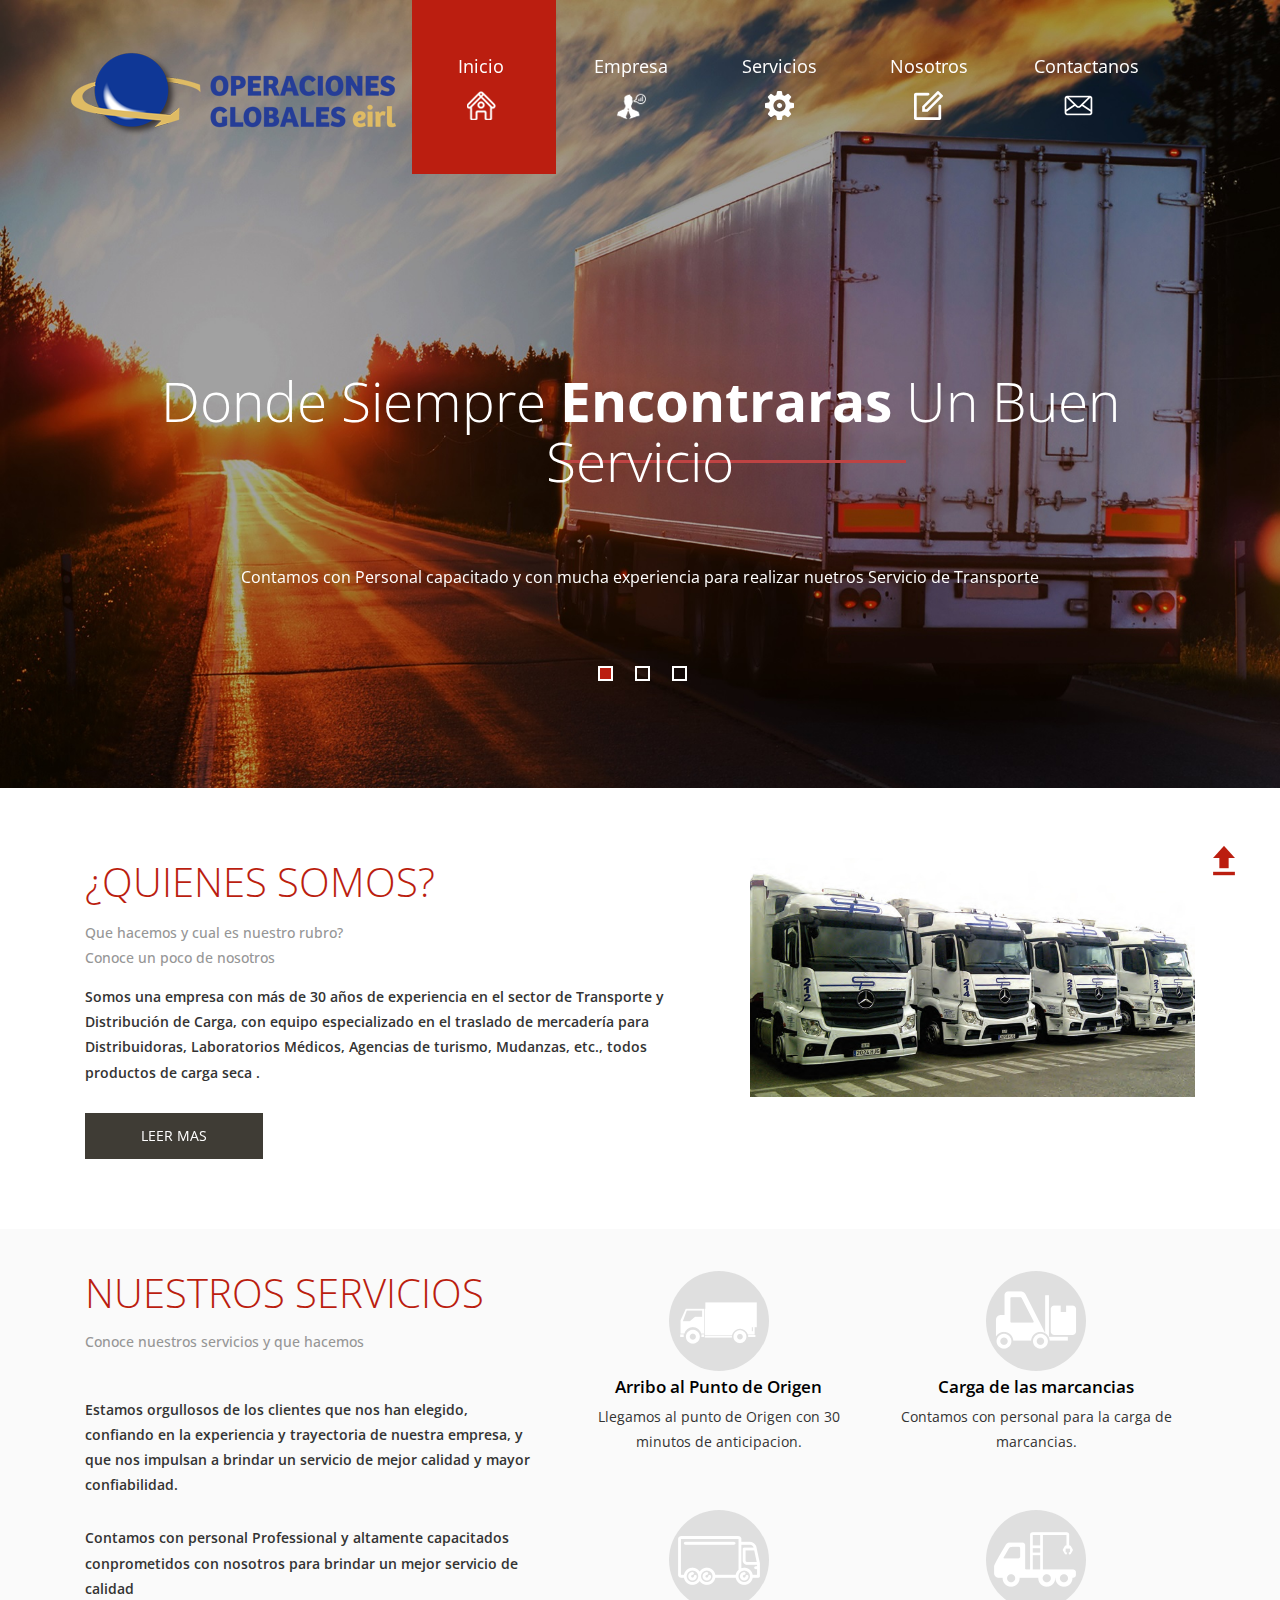
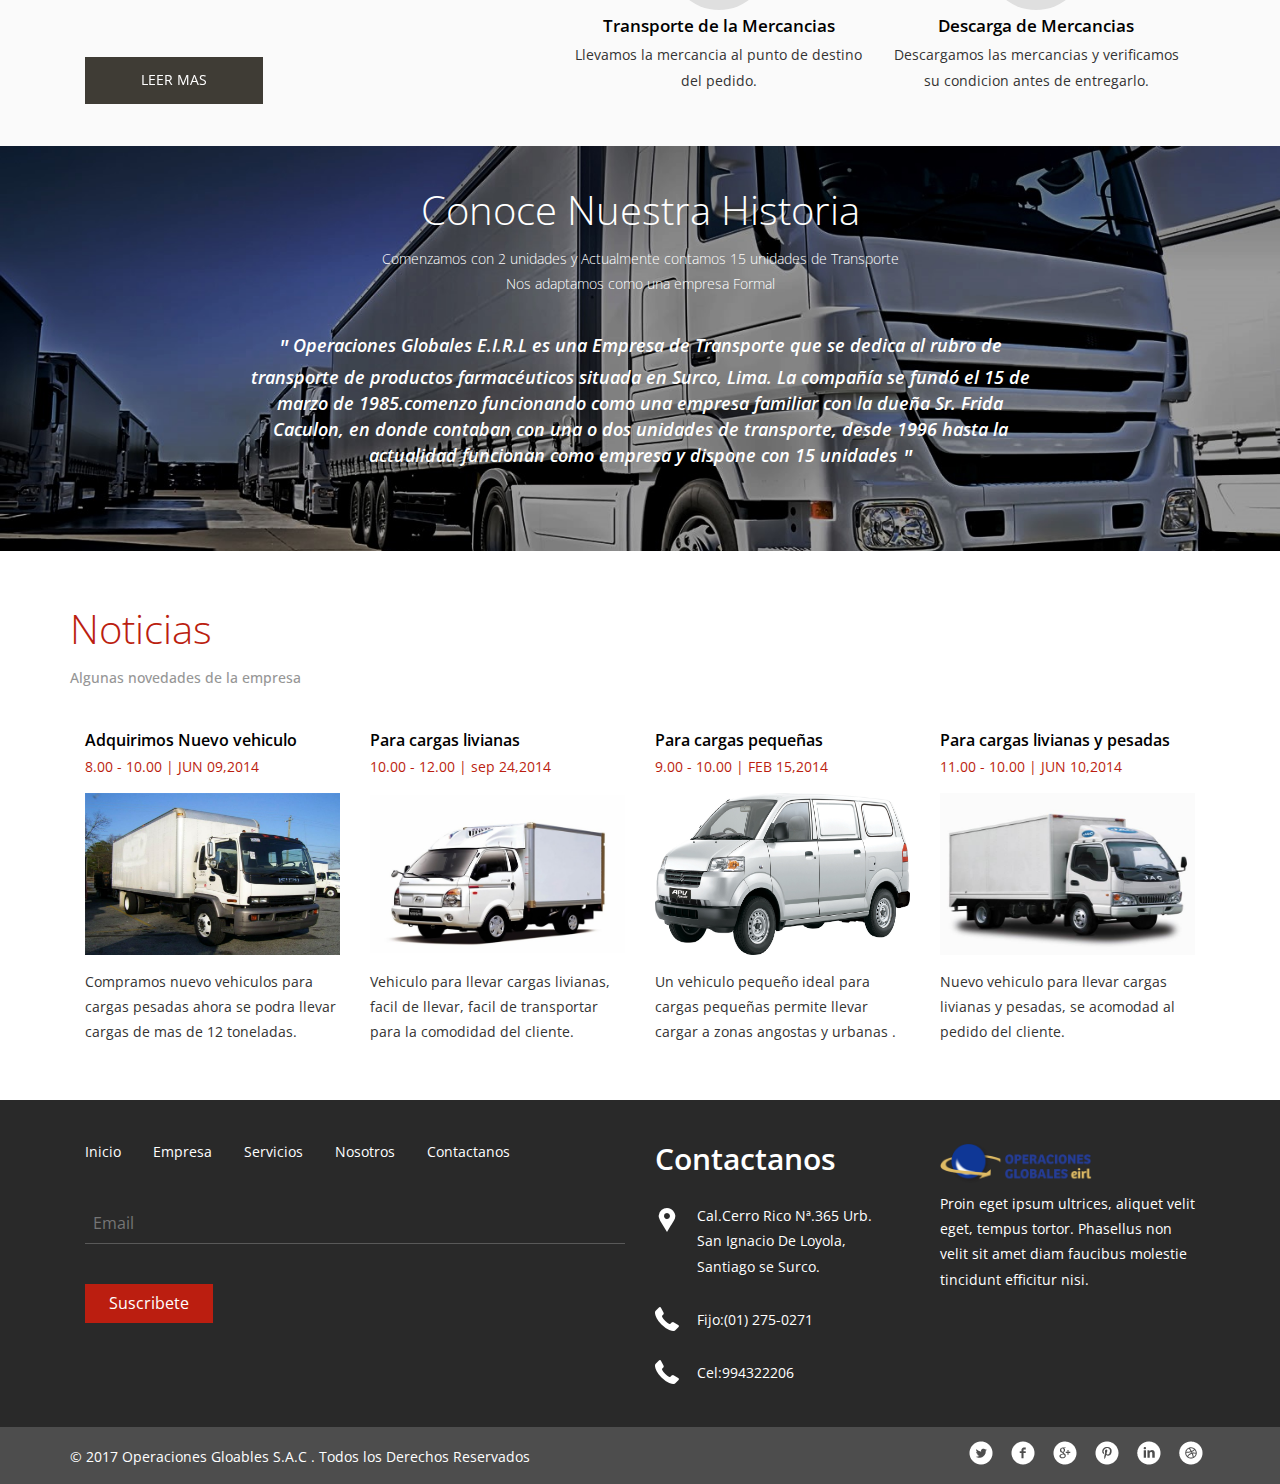
==== index.html @ ed31f541 "avance sistema" ====
<!DOCTYPE html>
<html>
<head>
<title>Truck a Transport Category Flat Bootstrap Responsive Website Template| Home :: w3layouts</title>
<meta name="viewport" content="width=device-width, initial-scale=1">
<meta http-equiv="Content-Type" content="text/html; charset=utf-8" />
<script type="application/x-javascript"> addEventListener("load", function() { setTimeout(hideURLbar, 0); }, false); function hideURLbar(){ window.scrollTo(0,1); } </script>
<link href="css/bootstrap.css" rel="stylesheet" type="text/css" media="all" />
<link rel="stylesheet" href="css/style.css" type="text/css" media="all" />
<script src="js/jquery-1.11.1.min.js"></script>
<link href='//fonts.googleapis.com/css?family=Open+Sans:300italic,400italic,600italic,700italic,800italic,400,300,800,700,600' rel='stylesheet' type='text/css'>
<link href="css/animate.css" rel="stylesheet" type="text/css" media="all">
<script src="js/wow.min.js"></script>
<script>
	 new WOW().init();
</script>
<!--start-smoth-scrolling-->
		<script type="text/javascript" src="js/move-top.js"></script>
		<script type="text/javascript" src="js/easing.js"></script>
		<script type="text/javascript">
			jQuery(document).ready(function($) {
				$(".scroll").click(function(event){		
					event.preventDefault();
					$('html,body').animate({scrollTop:$(this.hash).offset().top},900);
				});
			});
		</script>
<!--start-smoth-scrolling-->

</head>
<body>
<script src='//ajax.googleapis.com/ajax/libs/jquery/1.10.2/jquery.min.js'></script><script>
  (function(i,s,o,g,r,a,m){i['GoogleAnalyticsObject']=r;i[r]=i[r]||function(){
  (i[r].q=i[r].q||[]).push(arguments)},i[r].l=1*new Date();a=s.createElement(o),
  m=s.getElementsByTagName(o)[0];a.async=1;a.src=g;m.parentNode.insertBefore(a,m)
  })(window,document,'script','//www.google-analytics.com/analytics.js','ga');
ga('create', 'UA-30027142-1', 'w3layouts.com');
  ga('send', 'pageview');
</script>
<script async type='text/javascript' src='//cdn.fancybar.net/ac/fancybar.js?zoneid=1502&serve=C6ADVKE&placement=w3layouts' id='_fancybar_js'></script>
<style type='text/css'>  .adsense_fixed{position:fixed;bottom:-8px;width:100%;z-index:999999999999;}.adsense_content{width:720px;margin:0 auto;position:relative;background:#fff;}.adsense_btn_close,.adsense_btn_info{font-size:12px;color:#fff;height:20px;width:20px;vertical-align:middle;text-align:center;background:#000;top:4px;left:4px;position:absolute;z-index:99999999;font-family:Georgia;cursor:pointer;line-height:18px}.adsense_btn_info{left:26px;font-family:Georgia;font-style:italic}.adsense_info_content{display:none;width:260px;height:340px;position:absolute;top:-360px;background:rgba(255,255,255,.9);font-size:14px;padding:20px;font-family:Arial;border-radius:4px;-webkit-box-shadow:0 1px 26px -2px rgba(0,0,0,.3);-moz-box-shadow:0 1px 26px -2px rgba(0,0,0,.3);box-shadow:0 1px 26px -2px rgba(0,0,0,.3)}.adsense_info_content:after{content:'';position:absolute;left:25px;top:100%;width:0;height:0;border-left:10px solid transparent;border-right:10px solid transparent;border-top:10px solid #fff;clear:both}.adsense_info_content #adsense_h3{color:#000;margin:0;font-size:18px!important;font-family:'Arial'!important;margin-bottom:20px!important;}.adsense_info_content .adsense_p{color:#888;font-size:13px!important;line-height:20px;font-family:'Arial'!important;margin-bottom:20px!important;}.adsense_fh5co-team{color:#000;font-style:italic;}</style>
<script>

    $(function() {
      $('.adsense_btn_close').click(function() {
        $(this).closest('.adsense_fixed').css('display', 'none');
      });

      $('.adsense_btn_info').click(function() {
        if ($('.adsense_info_content').is(':visible')) {
          $('.adsense_info_content').css('display', 'none');
        } else {
          $('.adsense_info_content').css('display', 'block');
        }
      });

    });

  </script>
<body>



	<!-- banner -->
	<div id="home" class="banner a-banner">
		<!-- container -->
		<div class="container">
			<div class="header">
				<div class="head-logo">
					<a href="index.html"><img src="images/logo.png" alt="" /></a>
				</div>
				<div class="top-nav">
					<span class="menu"><img src="images/menu.png" alt=""></span>
					<ul class="nav1">
						<li class="hvr-sweep-to-bottom active"><a href="index.html">Inicio<i><img src="images/nav-but1.png" alt=""/></i></a></li>
						<li class="hvr-sweep-to-bottom"><a href="about.html">Empresa<i><img src="images/nav-but2.png" alt=""/></i></a></li>
						<li class="hvr-sweep-to-bottom"><a href="services.html">Servicios<i><img src="images/nav-but3.png" alt=""/></i></a></li>
						<li class="hvr-sweep-to-bottom"><a href="blog.html">Nosotros<i><img src="images/nav-but4.png" alt=""/></i></a></li>
						<li class="hvr-sweep-to-bottom"><a href="mail.html">Contactanos<i><img src="images/nav-but5.png" alt=""/></i></a></li>
						<div class="clearfix"> </div>
					</ul>
					<!-- script-for-menu -->
							 <script>
							   $( "span.menu" ).click(function() {
								 $( "ul.nav1" ).slideToggle( 300, function() {
								 // Animation complete.
								  });
								 });
							</script>
						<!-- /script-for-menu -->
				</div>
				<div class="clearfix"> </div>
			</div>
		</div>
		<!-- //container -->
		<div class="container">
				<script src="js/responsiveslides.js"></script>
					 <script>
						// You can also use "$(window).load(function() {"
						$(function () {
						  // Slideshow 4
						  $("#slider3").responsiveSlides({
							auto: true,
							pager: true,
							nav: false,
							speed: 500,
							namespace: "callbacks",
							before: function () {
							  $('.events').append("<li>before event fired.</li>");
							},
							after: function () {
							  $('.events').append("<li>after event fired.</li>");
							}
						  });
					
						});
					  </script>
			<div  id="top" class="callbacks_container">
				<ul class="rslides" id="slider3">
					<li>
						<div class="banner-info">
								<h2>Donde Siempre <span> Encontraras </span> Un Buen Servicio</h2>  
								<div class="line"> </div>
								<p>Contamos con Personal capacitado y con mucha experiencia para realizar nuetros Servicio de Transporte</p>
						</div>
					</li>
					<li>
						<div class="banner-info">
								<h2>Haremos Que Tus <span> Productos </span> Llegen a Tiempo y Seguro</h2>
								<div class="line"> </div>
								<p>Valoramos su tiempo, Todos nuestros vehiculos cuentan con seguro contra terceros</p>
						</div>
					</li>
					<li>
						<div class="banner-info">
								<h2>Contamos con un Gran <span> Flota De Vehiculos </span> A su Disposicion</h2>
								<div class="line"> </div>
								<p>Tenemos una Flota de vehiculos con Diferentes Tonelajes para llevar sus diferentes pedidos</p>
						</div>
					</li>
				</ul>
			</div>
		</div>
	</div>
	<!-- //banner -->
	<!---728x90--->
	<!-- banner-bottom -->
	<div class="banner-bottom">
		<!-- container -->
		<div class="container">
			<div class="banner-bottom-grids">
				<div class="col-md-7 banner-bottom-grid-text">
					<div class="jumbotron banner-bottom-left wow fadeInLeft animated" data-wow-delay="0.5s" style="visibility: visible; -webkit-animation-delay: 0.5s;	">
					  <h3>¿QUIENES SOMOS?</h3>
						<h5>Que hacemos y cual es nuestro rubro? <span>Conoce un poco de nosotros</span></h5>
						<p>Somos una empresa con más de 30 años de experiencia en el sector de Transporte y Distribución de Carga, con equipo especializado en el traslado de mercadería para Distribuidoras, Laboratorios Médicos, Agencias de turismo, Mudanzas, etc., todos productos de carga seca .</p>
						<div class="see-button">
							<a class="btn btn-primary btn-lg see-button hvr-shutter-out-horizontal" href="about.html" role="button">leer mas</a>
						</div>
					</div>
				</div>
				<div class="col-md-5 banner-bottom-right wow fadeInRight animated" data-wow-delay="0.5s" style="visibility: visible; -webkit-animation-delay: 0.5s;">
					<img src="images/2.jpg" alt=""/>
				</div>
				<div class="clearfix"> </div>
			</div>
		</div>
		<!-- //container -->
	</div>
	<!-- //banner-bottom -->
	<!-- specialty -->
	<div class="specialty">
		<!-- container -->
		<div class="container">
			<div class="col-md-5 specialty-info wow fadeInLeft animated" data-wow-delay="0.5s" style="visibility: visible; -webkit-animation-delay: 0.5s;">
				<h3>NUESTROS SERVICIOS</h3>
				<h5>Conoce nuestros servicios y que hacemos</h5>
				<p>Estamos orgullosos de los clientes que nos han elegido, confiando en la experiencia y trayectoria de nuestra empresa, y que nos impulsan a brindar un servicio de mejor calidad y mayor confiabilidad.
					<span>Contamos con personal Professional y altamente capacitados conprometidos con nosotros para brindar un mejor servicio de calidad</span>
				</p>
				<div class="see-button">
					<a class="btn btn-primary btn-lg see-button hvr-shutter-out-horizontal specialty-button" href="services.html" role="button">leer mas</a>
				</div>
			</div>
			<div class="col-md-7 specialty-grids">
				<div class="specialty-grids-top">
					<div class="col-md-6 service-box wow fadeInLeft animated" data-wow-delay="0.4s" style="visibility: visible; -webkit-animation-delay: 0.4s;">
						<figure class="icon">
							<img src="images/2.png" alt="" />
						</figure>
						<h5>Arribo al Punto de Origen</h5>
						<p>Llegamos al punto de Origen con 30 minutos de anticipacion.</p>
					</div>
					<div class="col-md-6 service-box wow fadeInRight animated" data-wow-delay="0.4s" style="visibility: visible; -webkit-animation-delay: 0.4s;">
						<figure class="icon">
							<img src="images/1.png" alt="" />
						</figure>
						<h5>Carga de las marcancias</h5>
						<p>Contamos con personal para la carga de marcancias.</p>
					</div>	
					<div class="clearfix"> </div>
				</div>
				<div class="specialty-grids-top">
					<div class="col-md-6 service-box wow fadeInRight animated" data-wow-delay="0.4s" style="visibility: visible; -webkit-animation-delay: 0.4s;">
						<figure class="icon">
							<img src="images/3.png" alt="" />
						</figure>
						<h5>Transporte de la Mercancias</h5>
						<p>Llevamos la mercancia al punto de destino del pedido.</p>
					</div>
					<div class="col-md-6 service-box wow fadeInLeft animated" data-wow-delay="0.4s" style="visibility: visible; -webkit-animation-delay: 0.4s;">
						<figure class="icon">
							<img src="images/4.png" alt="" />
						</figure>
						<h5>Descarga de Mercancias</h5>
						<p>Descargamos las mercancias y verificamos su condicion antes de entregarlo.</p>
					</div>
					<div class="clearfix"> </div>
				</div>
			</div>
			<div class="clearfix"> </div>
		</div>
		<!-- //container -->
	</div>
	<!-- //specialty -->
	<!---728x90--->
	<!-- testimonials -->
	<div class="testimonials">
		<div class="container">
			<div class="testimonial-nfo wow fadeInLeft animated" data-wow-delay="0.4s" style="visibility: visible; -webkit-animation-delay: 0.4s;">
				<h3>Conoce Nuestra Historia</h3>
				<h5>Comenzamos con 2 unidades y Actualmente contamos 15 unidades de Transporte <span>Nos adaptamos como una empresa Formal </span></h5>
			</div>
			<div class="testimonial-grids wow fadeInRight animated" data-wow-delay="0.4s" style="visibility: visible; -webkit-animation-delay: 0.4s;">
				<div class="testimonial-grid">
					<p><span>"</span> Operaciones Globales E.I.R.L es una Empresa de Transporte que se dedica al rubro de transporte de productos farmacéuticos situada en Surco, Lima. La compañía se fundó el 15 de marzo de 1985.comenzo funcionando como una empresa familiar con la dueña Sr. Frida Caculon, en donde contaban con una o dos unidades de transporte, desde 1996 hasta la actualidad funcionan como empresa y dispone con 15 unidades<span> "</span></p>
				</div>
			</div>
		</div>
	</div>
	<!-- //testimonials -->
	<!---728x90--->
	<!-- news -->
	<div class="news">
		<div class="container">
			<div class="news-text">
				<h3>Noticias</h3>
				<h5>Algunas novedades de la empresa </h5>
			</div>
			<div class="news-grids">
				<div class="col-md-3 news-grid wow fadeInLeft animated" data-wow-delay="0.4s" style="visibility: visible; -webkit-animation-delay: 0.4s;">
					<a><h4>Adquirimos Nuevo vehiculo</h4></a>
					<span>8.00 - 10.00 | JUN 09,2014</span>
					<img src="images/img1.jpg" alt="" width="400" height="162" />
					<div class="news-info">
						<p>Compramos nuevo vehiculos para cargas pesadas ahora se podra llevar cargas de mas de 12 toneladas.</p>
					</div>
				</div>
				<div class="col-md-3 news-grid wow fadeInLeft animated" data-wow-delay="0.4s" style="visibility: visible; -webkit-animation-delay: 0.4s;">
					<a><h4>Para cargas livianas </h4></a>
					<span>10.00 - 12.00 | sep 24,2014</span>
					<img src="images/img2.jpg" alt="" width="400px" height="162" />
					<div class="news-info">
						<p>Vehiculo para llevar cargas livianas, facil de llevar, facil de transportar para la comodidad del cliente.</p>
					</div>
				</div>
				<div class="col-md-3 news-grid wow fadeInRight animated" data-wow-delay="0.4s" style="visibility: visible; -webkit-animation-delay: 0.4s;">
					<a><h4>Para cargas pequeñas</h4></a>
					<span>9.00 - 10.00 | FEB 15,2014</span>
					<img src="images/img3.jpg" alt="" width="400" height="162" />
					<div class="news-info">
						<p>Un vehiculo pequeño ideal para cargas pequeñas permite llevar cargar a zonas angostas y urbanas .</p>
					</div>
				</div>
				<div class="col-md-3 news-grid wow fadeInRight animated" data-wow-delay="0.4s" style="visibility: visible; -webkit-animation-delay: 0.4s;">
					<a><h4>Para cargas livianas y pesadas</h4></a>
					<span>11.00 - 10.00 | JUN 10,2014</span>
					<img src="images/img4.jpg" alt="" width="400" height="162" />
					<div class="news-info">
						<p>Nuevo vehiculo para llevar cargas livianas y pesadas, se acomodad al pedido del cliente.</p>
					</div>
				</div>
				<div class="clearfix"> </div>
			</div>
		</div>
	</div>
	<!-- //news -->
	<!-- footer -->
	<div class="footer">
		<!-- container -->
		<div class="container">
			<div class="col-md-6 footer-left  wow fadeInLeft animated" data-wow-delay="0.4s" style="visibility: visible; -webkit-animation-delay: 0.4s;">
				<ul>
					<li><a href="index.html">Inicio</a></li>
					<li><a href="about.html">Empresa</a></li>
					<li><a href="services.html">Servicios</a></li>
					<li><a href="blog.html">Nosotros</a></li>
					<li><a href="mail.html">Contactanos</a></li>
				</ul>
				<form>
					<input type="text" placeholder="Email" required="">
					<input type="submit" value="Suscribete">
				</form>
			</div>
			<div class="col-md-3 footer-middle wow bounceIn animated" data-wow-delay="0.4s" style="visibility: visible; -webkit-animation-delay: 0.4s;">
				<h3>Contactanos</h3>
				<div class="address">
					<p>Cal.Cerro Rico Nª.365 Urb. 
					<span>San Ignacio De Loyola,</span>
						<span>Santiago se Surco.</span>
					</p>
				</div>
				<div class="phone">
					<p>Fijo:(01) 275-0271</p>
					<p>Cel:994322206</p>
				</div>
			</div>
			<div class="col-md-3 footer-right  wow fadeInRight animated" data-wow-delay="0.4s" style="visibility: visible; -webkit-animation-delay: 0.4s;">
				<a href="#"><img src="images/logo.png" alt="" /></a>
				<p>Proin eget ipsum ultrices, aliquet velit eget, tempus tortor. Phasellus non velit sit amet diam faucibus molestie tincidunt efficitur nisi.</p>
			</div>
			<div class="clearfix"> </div>	
		</div>
		<!-- //container -->
	</div>
	<!-- //footer -->
	<div class="copyright">
		<!-- container -->
		<div class="container">
			<div class="copyright-left wow fadeInLeft animated" data-wow-delay="0.4s" style="visibility: visible; -webkit-animation-delay: 0.4s;">
				<p>© 2017 Operaciones Gloables S.A.C . Todos los Derechos Reservados <a href="http://w3layouts.com/"></a></p>
			</div>
			<div class="copyright-right wow fadeInRight animated" data-wow-delay="0.4s" style="visibility: visible; -webkit-animation-delay: 0.4s;">
				<ul>
					<li><a href="#" class="twitter"> </a></li>
					<li><a href="#" class="twitter facebook"> </a></li>
					<li><a href="#" class="twitter chrome"> </a></li>
					<li><a href="#" class="twitter pinterest"> </a></li>
					<li><a href="#" class="twitter linkedin"> </a></li>
					<li><a href="#" class="twitter dribbble"> </a></li>
				</ul>
			</div>
			<div class="clearfix"> </div>
			<script type="text/javascript">
									$(document).ready(function() {
										/*
										var defaults = {
								  			containerID: 'toTop', // fading element id
											containerHoverID: 'toTopHover', // fading element hover id
											scrollSpeed: 1200,
											easingType: 'linear' 
								 		};
										*/
										
										$().UItoTop({ easingType: 'easeOutQuart' });
										
									});
								</script>
		<a href="#home" id="toTop" class="scroll" style="display: block;"> <span id="toTopHover" style="opacity: 1;"> </span></a>

		</div>
		<!-- //container -->
	</div>
</body>
</html>
---- css/style.css ----
/*--A Design by W3layouts 
Author: W3layout
Author URL: http://w3layouts.com
License: Creative Commons Attribution 3.0 Unported
License URL: http://creativecommons.org/licenses/by/3.0/
--*/
body{
	background:#fff;
	font-family: 'Open Sans', sans-serif;
}
body a {
  transition: 0.5s all;
  -webkit-transition: 0.5s all;
  -o-transition: 0.5s all;
  -moz-transition: 0.5s all;
  -ms-transition: 0.5s all;
}
.banner{
  background: url(../images/banner2.jpg) no-repeat 0px 0px #eeece9 ;
  height: inherit;
  background-size: cover;
  position: relative;
  filter: brightness(100%);
}
.head-logo{
  float: left;
}
.head-logo a {
  display: block;
  margin-top: 3.5em;
}
.top-nav{
  float: right;
  width: 70%;
}
.top-nav ul{
	padding:0;
	margin:0;
}
.top-nav ul  li{
  display: inline-block;
  width: 18%;
  margin-right: .4em;
  float: left;
}
.top-nav ul  li.active{
	  background: #bb1e10;
}
.top-nav ul li a{
color: #FFF;
  font-size: 18px;
  margin-right: .4em;
  float: left;
  padding: 3em 0em 3em 1.4em;
  text-align: center;
  width: 79%;
}
.top-nav ul li a i{
  display: block;
  margin-top: 1em;
  color: #FFF;
  font-size: 11px;
  font-style: italic;
}
.top-nav ul li a:hover{
	text-decoration:none;
}
/* Sweep To Bottom */
.hvr-sweep-to-bottom {
  display: inline-block;                                           
  vertical-align: middle;
  -webkit-transform: translateZ(0);
    -o-transform: translateZ(0);
  -moz-transform: translateZ(0);
  -ms-transform: translateZ(0);
  transform: translateZ(0);
  box-shadow: 0 0 1px rgba(0, 0, 0, 0);
  -webkit-backface-visibility: hidden;
    -o-backface-visibility: hidden;
  -moz-backface-visibility: hidden;
  -ms-backface-visibility: hidden;
  backface-visibility: hidden;
  -moz-osx-font-smoothing: grayscale;
    -ms-osx-font-smoothing: grayscale;
        -o-osx-font-smoothing: grayscale;
  position: relative;
  -webkit-transition-property: color;
    -o-transition-property: color;
  -moz-transition-property: color;
  -ms-transition-property: color;
  transition-property: color;
  -webkit-transition-duration: 0.3s;
    -o-transition-duration: 0.3s;
  -moz-transition-duration: 0.3s;
  -ms-transition-duration: 0.3s;
  transition-duration: 0.3s;
}
.hvr-sweep-to-bottom:before {
  content: "";
  position: absolute;
  z-index: -1;
  top: 0;
  left: 0;
  right: 0;
  bottom: 0;
  background: #bb1e10;
  -webkit-transform: scaleY(0);
    -o-transform: scaleY(0);
  -moz-transform: scaleY(0);
  -ms-transform: scaleY(0);
  transform: scaleY(0);
  -webkit-transform-origin: 50% 0;
    -o-transform-origin: 50% 0;
  -moz-transform-origin: 50% 0;
  -ms-transform-origin: 50% 0;
  transform-origin: 50% 0;
  -webkit-transition-property: transform;
    -o-transition-property: transform;
  -moz-transition-property: transform;
  -ms-transition-property: transform;
  transition-property: transform;
  -webkit-transition-duration: 0.3s;
      -o-transition-duration: 0.3s;
  -moz-transition-duration: 0.3s;
  -ms-transition-duration: 0.3s;
  transition-duration: 0.3s;
  -webkit-transition-timing-function: ease-out;
        -o-transition-timing-function: ease-out;
  -moz-transition-timing-function: ease-out;
  -ms-transition-timing-function: ease-out;
  transition-timing-function: ease-out;
}
.hvr-sweep-to-bottom:hover, .hvr-sweep-to-bottom:focus, .hvr-sweep-to-bottom:active {
  color: white;
}
.hvr-sweep-to-bottom:hover:before, .hvr-sweep-to-bottom:focus:before, .hvr-sweep-to-bottom:active:before {
  -webkit-transform: scaleY(1);
  transform: scaleY(1);
}

/*---*/
.banner-info {
  text-align: center;
   text-align: center;
  margin: 14em 0 14em 0;
}
.banner-info h2{
  color: #FFF;
  margin: 0;
  font-size: 55px;
  font-weight: 300;
  padding-bottom: 1em;
}
.banner-info h2 span{
  font-weight: 700;
  padding-bottom: 0.4em;
  border-bottom: solid 3px #BE4343;
}
.banner-info h2 span.right-border{
  font-weight: 500;
  color: #C2C2C2;
}
.banner-info p{
	color: #FFF;
	font-size: 16px;
	margin: 1em 0 0 0;
	line-height: 1.8em;
}
/*-- banner-bottom --*/
.banner-bottom{
	
}
.banner-bottom-grids{
	margin: 5em 0;
}
.banner-bottom-left{
  padding: 0;
  padding-left: 0 !important;
  padding-right: 0 !important;
  margin: 0;
}
.banner-bottom-left h3{
  color: #bb1e10;
  font-size: 40px;
  margin: 0;
  line-height: 1.2em;
  font-weight: 300;
}
.banner-bottom-left h5{
  color: #969696;
  font-size: 14px;
  margin: 1em 0;
  line-height: 1.8em;
}
.banner-bottom-left h5 span{
	display:block;
}
.banner-bottom-left p{
color: #333333;
  font-size: 14px;
  margin: 0;
  line-height: 1.8em;
  font-weight: 600;
}
.banner-bottom-right img{
	width:100%;
}
.see-button{
  margin-top: 1em;
}
.see-button a{
  font-size: 14px;
  text-transform: uppercase;
  text-decoration: none;
  padding: 1em 4em;
  outline: none;
  background: #393939;
  border: none !important;
  border-radius:0;
  }
.jumbotron.banner-bottom-left {
  background: none;
}
/*------------------ Slider Part starts Here----------*/
#slider2,
#slider3 {
  box-shadow: none;
  -moz-box-shadow: none;
  -webkit-box-shadow: none;
  margin: 0 auto;
}
.rslides_tabs {
  list-style: none;
  padding: 0;
  background: rgba(0,0,0,.25);
  box-shadow: 0 0 1px rgba(255,255,255,.3), inset 0 0 5px rgba(0,0,0,1.0);
  -moz-box-shadow: 0 0 1px rgba(255,255,255,.3), inset 0 0 5px rgba(0,0,0,1.0);
  -webkit-box-shadow: 0 0 1px rgba(255,255,255,.3), inset 0 0 5px rgba(0,0,0,1.0);
  font-size: 18px;
  list-style: none;
  margin: 0 auto 50px;
  max-width: 540px;
  padding: 10px 0;
  text-align: center;
  width: 100%;
}
.rslides_tabs li {
  display: inline;
  float: none;
  margin-right: 1px;
}
.rslides_tabs a {
  width: auto;
  line-height: 20px;
  padding: 9px 20px;
  height: auto;
  background: transparent;
  display: inline;
}
.rslides_tabs li:first-child {
  margin-left: 0;
}
.rslides_tabs .rslides_here a {
  background: rgba(255,255,255,.1);
  color: #fff;
  font-weight: bold;
}
.events {
  list-style: none;
}
.callbacks_container {
  position: relative;
  float: left;
  width: 100%;
}
.callbacks {
  position: relative;
  list-style: none;
  overflow: hidden;
  width: 100%;
  padding: 0;
  margin: 0;
}
.callbacks li {
  position: absolute;
  width: 100%;
  left: 0;
  top: 0;
}
.callbacks img {
  position: relative;
  z-index: 1;
  height: auto;
  border: 0;
}
.callbacks .caption {
	display: block;
	position: absolute;
	z-index: 2;
	font-size: 20px;
	text-shadow: none;
	color: #fff;
	left: 0;
	right: 0;
	padding: 10px 20px;
	margin: 0;
	max-width: none;
	top: 10%;
	text-align: center;
}
.callbacks_nav {
  	position: absolute;
	-webkit-tap-highlight-color: rgba(0,0,0,0);
	top: 52%;
	left: 0;
	opacity: 0.7;
	z-index: 3;
	text-indent: -9999px;
	overflow: hidden;
	text-decoration: none;
	height: 61px;
	width: 55px;
	background: transparent url("../images/themes.png") no-repeat left top;
	margin-top: -65px;
}
.callbacks_nav:active {
  opacity: 1.0;
}
.callbacks_nav.next {
  left: auto;
  background-position: right top;
  right: 0;
}
#slider3-pager a {
  display: inline-block;
}
#slider3-pager span{
  float: left;
}
#slider3-pager span{
	width:100px;
	height:15px;
	background:#fff;
	display:inline-block;
	border-radius:30em;
	opacity:0.6;
}
#slider3-pager .rslides_here a {
  background: #FFF;
  border-radius:30em;
  opacity:1;
}
#slider3-pager a {
  padding: 0;
}
#slider3-pager li{
	display:inline-block;
}
.rslides {
  position: relative;
  list-style: none;
  overflow: hidden;
  width: 100%;
  padding: 0;
  margin: 0;
}
.rslides li {
  -webkit-backface-visibility: hidden;
  position: absolute;
  display: none;
  width: 100%;
  left: 0;
  top: 0;
}
.rslides li{
  position: relative;
  display: block;
  float: left;
}
.rslides img {
  height: auto;
  border: 0;
  width:100%;
}
.callbacks_tabs{
  list-style: none;
  position: absolute;
  top: 78%;
  z-index: 999;
  left: 45%;
  padding: 0;
  margin: 0;
}
.slider-top{
	text-align: center;
	padding:10em 0;
}
.slider-top h1{
	font-weight:700;
	font-size:48px;
	color:#010101;
}
.slider-top p{
	font-weight:400;
	font-size:20px;
	padding:1em 7em;
	color:#010101;
}
.slider-top ul.social-slide{
	display:inline-flex;
	margin: 0px;
	padding: 0px;
}
ul.social-slide li i{
	width:70px;
	height:74px;
	background:url(../images/img-resources.png)no-repeat;
	display: inline-block;
	margin:0px 15px;
}
ul.social-slide li i.win{
	background-position:-6px 0px;
}
ul.social-slide li i.android{
	background-position:-110px 0px;
}
ul.social-slide li i.mac{
	background-position:-215px 0px;
}
.callbacks_tabs li{
	display: inline-block;
	margin: 0 .5em;
}
@media screen and (max-width: 600px) {
  .callbacks_nav {
    top: 47%;
    }
}
/*----*/
.callbacks_tabs a{
 visibility: hidden;
}
.callbacks_tabs a:after {
  content: "\f111";
  font-size:0;
  font-family: FontAwesome;
  visibility: visible;
  display: block;
  height:15px;
  width:15px;
  display:inline-block;
  border:2px solid #FFF;
}
.callbacks_here a:after{
	border: 2px solid #FFFFFF;
	background: #bb1e10;
}
/* Shutter Out Horizontal */
.hvr-shutter-out-horizontal {
  display: inline-block;
  vertical-align: middle;
  -webkit-transform: translateZ(0);
  transform: translateZ(0);
  box-shadow: 0 0 1px rgba(0, 0, 0, 0);
  -webkit-backface-visibility: hidden;
  backface-visibility: hidden;
  -moz-osx-font-smoothing: grayscale;
  position: relative;
  background: #e1e1e1;
  -webkit-transition-property: color;
  transition-property: color;
  -webkit-transition-duration: 0.3s;
  transition-duration: 0.3s;
}
.hvr-shutter-out-horizontal:before {
  content: "";
  position: absolute;
  z-index: -1;
  top: 0;
  bottom: 0;
  left: 0;
  right: 0;
  background: #bb1e10;
  border-radius:5px;
  -webkit-border-radius:5px;
  -o-border-radius:5px;
  -ms-border-radius:5px;
  -moz-border-radius:5px;
  -webkit-transform: scaleX(0);
  transform: scaleX(0);
  -webkit-transform-origin: 50%;
  transform-origin: 50%;
  -webkit-transition-property: transform;
  transition-property: transform;
  -webkit-transition-duration: 0.3s;
  transition-duration: 0.3s;
  -webkit-transition-timing-function: ease-out;
  transition-timing-function: ease-out;
}
.hvr-shutter-out-horizontal:hover, .hvr-shutter-out-horizontal:focus, .hvr-shutter-out-horizontal:active {
  color: white;
}
.hvr-shutter-out-horizontal:hover:before, .hvr-shutter-out-horizontal:focus:before, .hvr-shutter-out-horizontal:active:before {
  -webkit-transform: scaleX(1);
  transform: scaleX(1);
}
a.btn.btn-primary.btn-lg.see-button.hvr-shutter-out-horizontal {
    background: #3F3C35;
}
/*-- specialty --*/
.specialty{
  padding: 3em 0;
  background: #FAFAFA;
}
.specialty-info h3{
	color: #bb1e10;
  font-size: 40px;
  font-weight: 300;
  margin: 0;
}
.specialty-info h5 {
  color: #969696;
  font-size: 14px;
  margin: 1em 0;
  line-height: 1.8em;
}
.specialty-info h5 span{
	display:block;
}
.specialty-info p {
  color: #333333;
  font-size: 14px;
  margin: 3em 0 0 0;
  line-height: 1.8em;
  font-weight: 600;
}
.specialty-info p  span{
  display: block;
  margin-top: 2em;
}
.service-box {
background: none;
  border: none;
  box-shadow: none;
  border-radius: 0;
  overflow: visible;
  text-align: center;
}
.service-box .icon {
  width: 100px;
  height: 100px;
  border-radius: 50%;
  background: #dfdfdf;
  margin: 0 auto;
  text-align: center;
  position: relative;	
}
.service-box .icon img {
  position: relative;
  z-index: 100;
  transition: all 0.3s ease 0s;
}
.service-box .icon:before {
  content: '';
  width: 100%;
  height: 100%;
  border-radius: 50%;
  background: #bb1e10;
  position: absolute;
  top: 0;
  left: 0;
  z-index: 10;
  -webkit-transform: scale(0);
  -moz-transform: scale(0);
  -ms-transform: scale(0);
  -o-transform: scale(0);
  transform: scale(0);
  transition: all 0.3s ease 0s;
}
.service-box:hover .icon img {
  -webkit-transform: scale(0.9);
  -moz-transform: scale(0.9);
  -ms-transform: scale(0.9);
  -o-transform: scale(0.9);
  transform: scale(0.9);
}
.service-box:hover .icon:before {
  -webkit-transform: scale(1);
  -moz-transform: scale(1);
  -ms-transform: scale(1);
  -o-transform: scale(1);
  transform: scale(1);
}
.service-box h5{
  color: #000;
  font-size: 17px;
  font-weight: 600;
  margin: .4em 0;
}
.service-box p{
color: #333333;
  font-size: 14px;
  margin: 0;
  line-height: 1.8em;
  font-weight: 400;
}
.specialty-grids-top:nth-child(2) {
  margin-top: 4em;
}
.specialty-button{
	margin-top:3em;
}
/*-- testimonial --*/
.testimonials {
  background: url(../images/i5.jpg) no-repeat 0px 0px;
  height: inherit;
  background-size: cover;
  min-height: 331px;
  padding: 3em 0;
  position: relative;
  text-align: center;
}
.testmonials div.head-section {
  margin-top: 1em;
}
.testimonial-nfo h3 {
  color: #FFF;
  font-size: 40px;
  font-weight: 300;
  margin: 0;
}
.testimonial-nfo h5 {
  color: #FFFFFF;
  font-size: 14px;
  margin: 1em 0;
  line-height: 1.8em;
  font-weight: 300;
}
.testimonial-nfo h5 span{
	display:block;
}
.testimonial-grid p {
  font-size: 1.3em;
  font-style: italic;
  color: #FFF;
  text-align: center;
  width: 70%;
  margin: 2em auto;
  font-weight: 600;
}
.testimonial-grid p span {
  font-size: 1.2em;
  vertical-align: middle;
}
/*-- news --*/
.news {
  padding: 4em 0;
}
.news-text h3 {
  color: #bb1e10;
  font-size: 40px;
  font-weight: 300;
  margin: 0;
}
.news-text h5 {
  color: #969696;
  font-size: 14px;
  margin: 1em 0;
  line-height: 1.8em;
}
.news-text h5 span{
	display:block;
}
.news-grids {
  margin-top: 3em;
}
.news-grid img{
  width: 100%;
  margin: 1em 0;
}
.news-grid a h4{
  color: #000;
  font-size: 16px;
  font-weight: 600;
  margin: 0 0 .3em 0;
}
.news-grid a:hover{
	text-decoration:none;
}
.news-grid span {
  color: #bb1e10;
  font-size: 14px;
  line-height: 1.7em;
}
.news-info p {
  color: #333333;
  font-size: 14px;
  margin: 0;
  line-height: 1.8em;
  font-weight: 400;
}
/*-- footer --*/
.footer{
	padding:3em 0;
	background:#292929;
}
.footer-left ul{
	padding:0;
	margin:0;
}
.footer-left ul li{
	display:inline-block;
	margin:0 1em;
}
.footer-left ul li:nth-child(1){
	margin-left:0;
}
.footer-left ul li a{
	color:#FFF;
	font-size:14px;
}
.footer-left ul li a:hover{
	color: #1884CA;
	text-decoration:none;
}
.footer-left form{
  margin-top: 3em;
}
.footer-left input[type="text"] {
  width: 100%;
  color: #898888;
  background: none;
  outline: none;
  font-size: 16px;
  padding: .5em;
  margin-bottom: 2em;
  -webkit-appearance: none;
  border-bottom: solid 1px #595959;
  border-top: none;
  border-right: none;
  border-left: none;
}
.footer-left input[type="submit"] {
  border: none;
  outline: none;
  color: #FFF;
  padding: .5em 1.5em;
  font-size: 16px;
  margin: 0.5em 0 0 0;
  -webkit-appearance: none;
  background: #bb1e10;
}
.footer-left input[type="submit"]:hover{
	background:#4D4D4D;
	transition: 0.5s all;
	-webkit-transition: 0.5s all;
	-o-transition: 0.5s all;
	-moz-transition: 0.5s all;
	-ms-transition: 0.5s all;
}
.footer-middle h3{
  color: #FFFFFF;
  font-size: 30px;
  font-weight: 600;
  margin: 0;
}
.footer-right p{
  color: #FFF;
  font-size: 14px;
  margin: .5em 0 0 0;
  line-height: 1.8em;
  font-weight: 400;
}
.footer-right a img {
  width: 60%;
}
.address p {
  color: #FFFFFF;
  font-size: 14px;
  line-height: 1.8em;
  padding-left: 3em;
  margin: 2em 0 0 0;
  background: url(../images/location.png) no-repeat 0px 5px;
}
.address p span {
  display: block;
}
.phone{
	margin-top:2em;
}
.phone p{
	color: #FFFFFF;
	font-size: 14px;
	line-height: 1.8em;
	padding-left: 3em;
	margin: 2em 0 0 0;
	background: url(../images/phone.png) no-repeat 0px 0px;
}
.copyright{
  background: #4D4D4D;
  padding: 1em 0;
}
.copyright-left p{
  color: #FFF;
  font-size: 14px;
  margin: .4em 0 0 0;
}
.copyright-left p a{
	color:#FFF;
}
.copyright-left{
	float:left;
}
.copyright-right{
	float:right;
}
.copyright-right ul{
	padding:0;
	margin:0;
}
.copyright-right ul li{
	display:inline-block;
	margin:0 .5em;
}
.copyright-right ul li a.twitter{
  background: url(../images/icons.png) no-repeat 0px 0px;
  height: 24px;
  display: block;
  width: 24px;
}
.copyright-right ul li a.facebook{
  background: url(../images/icons.png) no-repeat -33px 0px;
}
.copyright-right ul li a.chrome{
  background: url(../images/icons.png) no-repeat -66px 0px;
}
.copyright-right ul li a.pinterest{
  background: url(../images/icons.png) no-repeat -99px 0px;
}
.copyright-right ul li a.linkedin{
  background: url(../images/icons.png) no-repeat -132px 0px;
}
.copyright-right ul li a.dribbble{
  background: url(../images/icons.png) no-repeat -164px 0px;
}
.copyright-right ul li a.twitter:hover {
  opacity: 0.5;
}
/*-- about --*/
.a-banner{
  min-height: 265px;
}
.about-top{
  padding: 4em 0;
}
.about-info h3{
    color: #bb1e10;
	font-size: 40px;
	font-weight: 300;
	margin: 0;
}
.about-info h5 {
  color: #969696;
  font-size: 14px;
  margin: 1em 0;
  line-height: 1.8em;
}
.about-info h5 span {
  display: block;
}
.a-banner-bottom-grids{
  margin: 2em 0 0 0;
}
/*-- about-bottom --*/
.about-bottom{
  background: url(../images/a2.jpg) no-repeat 0px 0px;
  background-size: cover;
  padding:4em 0;
}
.about-bottom h3{
	color: #FFF;
	font-size: 40px;
	font-weight: 300;
	margin: 0;
}
.about-bottom-grids {
  margin-top: 4em;
}
.about-bottom-left {
  padding-left: 0;
}
.about-bottom-left h4{
	color: #FFF;
	font-size: 26px;
	font-weight: 700;
	margin: 0;
}
.about-bottom-left p{
  color: #FFFFFF;
  font-size: 14px;
  margin: 2em 0 0 0;
  line-height: 1.8em;
  font-weight: 400;
}
.about-bottom-left p span{
	display:block;
	margin:2em 0;
}
.about-bottom-right{
	padding-right:0;
}
/*-- team --*/
.team{
  padding: 4em 0;
}
.team-grids {
  margin-top: 3em;
}
.team-info	 h3 {
   color: #bb1e10;
  font-size: 40px;
  font-weight: 300;
  margin: 0;
}
.team-grid img{
	width:100%;
}
.team-grid h6 {
  font-size: 1.1em;
  color: #000000;
  margin: 1em 0 1em 0;
  font-weight: 700;
}
.team-grid p {
  color: #333333;
  font-size: 14px;
  margin: 0;
  line-height: 1.8em;
  font-weight: 400;
}
/*-- products --*/
.products-top{
	padding:4em 0;
}
.products-top-grids {
  margin-top: 3em;
}
.products-top h3 {
   color: #bb1e10;
  font-size: 40px;
  font-weight: 300;
  margin: 0;
  margin-top: 50px;
}
.products-top h5 {
  color: #969696;
  font-size: 14px;
  margin: 1em 0;
  line-height: 1.8em;
}
.products-top h5 span {
  display: block;
}
.products-number{
float: left;
  width: 10%;
  margin-right: 2em;
}
.products-number p{
   color: #bb1e10;
  font-size: 40px;
  font-weight: 600;
  margin: 0;
  line-height: .8em;
}
.products-text{
	float:left;
	width:80%;
}
.products-text h4{
  color: #000;
  font-weight: 600;
  margin: 0 0 1em 0;
  font-size: 26px;
}
.products-text p {
  color: #333333;
  font-size: 14px;
  margin: 0;
  line-height: 1.8em;
  font-weight: 400;
}
/*-- products-bottom --*/
.products-bottom{
  padding: 4em 0;
  background: #FAFAFA;
}
.products-bottom h3{
	  color: #bb1e10;
	font-size: 40px;
	font-weight: 300;
	margin: 0;
}
.gallery-grid{
	float:left;
	width:25%;
}
.gallery-grid1{
	float:left;
	width:12.5% !important;

}
.gallery-grids img{
	width:100%;
}
.products-bottom-grids {
  margin-top: 3em;
}
/*--blog--*/
.blog{
		padding: 3em 0;
}
.blog h2{
  color: #bb1e10;
  font-size: 40px;
  font-weight: 300;
    margin-top: 20px;
}
.blog-left{
	float: left;
	border-right: 1px solid #B6B3B3;
	padding-right: 1.5em;
}
.blog-to {
  padding: 2em 0;
}
.blog-top {
  padding: 1em 0 0;
}
.top-blog {
	float: left;
	margin: 0.5em 0em 0em 2em;
	width: 90%;
}
.blog-left b{
	font-size:3.5em;
	color:#bb1e10;
	display:block;
	height:55px;
}
.blog-left span{
	font-size:1.7em;
	color:#bb1e10;
}
ul.men-grid li{
	display:inline-block;
}
.top-blog p{
  font-size: .95em;
  color: #A09F9F;
  line-height: 1.8em;
}
.top-blog p a{
	text-decoration:none;
	color:#bb1e10;
}
.top-blog  a.fast{
  text-decoration: none;
  font-size: 1.3em;
  color: #626262;
	  
}
.top-blog a.fast:hover,.top-blog p a:hover,ul.popular li a:hover,a.more-dummy:hover{
	color: #bb1e10;
}
.pagination > .active > a,.pagination > .active > a:hover{
	background:#bb1e10;
	border-color:#bb1e10;
}
.pagination {
  margin: 0;
}
.pagination > li > a:hover{
  color: #FFFFFF;
  border-color: #bb1e10;
  background: #bb1e10;
}
a.more {
  color: #fff;
  background: #bb1e10;
  padding: 0.5em 1em;
  display: inline-block;
  text-decoration: none;
}
a.more:hover {
  background: #2d2d2d;
}
p.sed {
  margin: 0.5em 0 1em;
}
nav {
  text-align: center;
}
/*--//blog--*/
/*--single--*/
.single-middle h3{
font-size: 2.5em; 
  color: #2d2d2d;
  text-align:center;
    margin: 0 0 1em;
}
.single-bottom {
  padding: 0em 0 4em;
}
.single-bottom input[type="text"], .single-bottom textarea {
  width: 100%;
  padding: 1em;
  background: none;
  outline: none;
  border: 1px solid #A09F9F;
  font-size: 1em;
  color:#A09F9F;
  -webkit-appearance: none;
}
.single-bottom  input[type="submit"]{
	width: 10%;
	font-size: 1.3em;
	background: #bb1e10;
	padding: 0.4em 0.8em;
	text-align: center;
	color: #fff;
	border: none;
	outline:none;
	-webkit-appearance: none;
	  margin: 0 0.8em;
}
.single-bottom  input[type="submit"]:hover{
	background:#2d2d2d;
}
 .single-bottom textarea {
	resize:none;
	min-height:180px;
	 margin: 1em 1em;
	width: 97.6%;
 }
.media-body h4{
	  font-size: 1.3em; 
}
.media-body h4 a{
  color: #2d2d2d;
  text-decoration:none;
}
.media-body p {
  margin: 0.7em 0 0em;
  font-size: .95em;
  color: #A09F9F;
  line-height: 1.6em;
}
.media {
  margin: 0em 0 3em;
}
.single-bottom h3 {
  font-size: 2.5em; 
  color: #2d2d2d;
  text-align: center;
  margin: 0.5em 0 1em;
}
.md-in{
	padding:0;
}
.in-media{
	padding:0 0 0 5em;
}
 ul.grid-part li{
	list-style:none;
}
 ul.grid-part li a{
	color:#A09F9F;
	text-decoration:none;
	padding:0.2em 0;
	display:block;
	font-size: 1.1em;
}
ul.grid-part li a i{
	background: #1985CB;
	width:5px;
	height: 5px;
	display: inline-block;
  vertical-align: middle;
  margin-right: 10px;
}
 ul.grid-part li a:hover{
	color:#1985CB;
	padding-left:0.2em;
}
ul.grid-part {
  margin: 0.5em 0 2em;
}
.single {
  padding: 2em 15px 0;
}
/*--//single--*/
/*-- mail --*/
.mail{
	padding:4em 0;
}
.map iframe {
  width: 100%;
  min-height: 400px;
  border: none;
}
.mail-grids {
  margin-top: 2em;
}
.mail-grid-left h3{
   color: #bb1e10;
  font-size: 40px;
  font-weight: 300;
  margin: 0;
}
.mail-grid-left h5 {
  color: #969696;
  font-size: 14px;
  margin: 1em 0;
  line-height: 1.8em;
}
.mail-grid-left h5 span {
  display: block;
}
.mail-grid-left h4{
	color:#000;
	font-size:18px;
	font-weight:600;
	margin:0;
}
.mail-grid-left p{
  color: #000000;
  font-size: 14px;
  margin: 1em 0;
  line-height: 1.8em;
}
.mail-grid-left p a{
	color: #000000;
}
.mail-grid-left p span{
	display:block;
}
.contact-form form {
  text-align: right;
}
.contact-form input[type="text"] {
  width: 100%;
  color: #898888;
  background: none;
  outline: none;
  font-size: 16px;
  padding: .5em;
  margin-bottom: 1em;
  border: solid 1px #D5D4D4;
  -webkit-appearance: none;
}
.contact-form textarea {
  resize: none;
  width: 100%;
  color: #898888;
  font-size: 16px;
  outline: none;
  padding: .5em;
  border: solid 1px #D5D4D4;
  min-height: 150px;
  -webkit-appearance: none;
}
.contact-form input[type="submit"] {
  border: none;
  outline: none;
  color: #FFF;
  padding: .5em 1.5em;
  font-family: 'Open Sans', sans-serif;
  font-size: 16px;
  font-weight: 600;
  margin: 0.5em 0 0 0;
  -webkit-appearance: none;
  background: #bb1e10;
}
.contact-form input[type="submit"]:hover{
	background:#4D4D4D;
	  transition: 0.5s all;
  -webkit-transition: 0.5s all;
  -o-transition: 0.5s all;
  -moz-transition: 0.5s all;
  -ms-transition: 0.5s all;
}
span.menu {
  display: none;
}
/*--top-top--*/
#toTop {
  display: none;
  text-decoration: none;
  position: fixed;
  bottom: 10px;
  right: 25px;
  overflow: hidden;
  width: 47px;
  height: 47px;
  border: none;
  text-indent: 100%;
  background: url(../images/top-arrow.png) no-repeat;
}
/*--/top-top--*/
/*-- responsive-design starts-here --*/
@media screen and (max-width: 1024px) {
	.top-blog {
	  width: 87%;
	}
	.blog h2 {
	  margin-top: 0;
	}
	.callbacks_tabs {
	  top: 87%;
	}
	.banner {
      min-height: 144px !important;
      height:inherit;
	}
	.banner-info {
	  margin: 8em 0 0 0;
	}
	.banner-bottom-grids {
	  margin: 3em 0;
	}
	.banner-info p {
	  margin: 0em 0 7em 0;
	}
	.banner-bottom-left h5 {
	  font-size: 14px;
	  margin: 4px 0;
	}
	.banner-bottom-left h3 {
	  font-size: 28px;
	}
	.banner-bottom-left p {
	  font-size: 13px;
	}
	.about-top {
	  padding: 4em 0 0;
	}
	.mail-grid-left h3 {
	  font-size: 32px;
	}
	.mail {
	  padding: 4em 0 2em;
	}
	.banner-info h2 span {
	  padding-bottom: 0;
	  border-bottom: none;
	}
}
@media screen and (max-width: 768px) {
	.head-logo {
	  width: 20%;
	}
	.head-logo a img{
		width:100%;
	}
	span.menu {
		display: block;
		text-align: right;
		padding-bottom: 1em;
		cursor: pointer;
		color: #E74C3C;
		font-size: 16px;
		font-weight: 700;
		position: relative;
	}
	.top-nav {
		  float: right;
		  margin-top: 3em;
		  width: 5%;
	}
	.head-logo a {
	 margin-top: 2em;
	}
	ul.nav1 {
		display: none;
	}
	
	.top-nav ul {
		padding: 0;
		margin: 0;
		z-index: 9999;
		position: absolute;
		width: 100%;
		left:0;
	}
	.top-nav ul.nav1 li.active{
		background: #DC5329;
	}
	.top-nav ul.nav1 li {
	  display: block;
	  text-align: center;
	  background: rgba(181, 181, 181, 1);
	  border-bottom: 1px dashed #0F2031;
	  margin: 0;
	  width: 100%;
	}
	.top-nav ul li a {
	  padding: 1.5em 0;
	  display: block;
	  float: none;
	}	
	.top-nav ul li a i {
		margin-top: .5em;
	}
	.top-nav ul li a {
		padding: 1em 0;
	}
	.banner-info h2 {
		font-size: 41px;
	}
	.banner-info h2 {
		font-size: 41px;
	}
	.banner {
		min-height: 630px;
        height: inherit;
	}
	.callbacks_tabs {
	  top: 83%;
	  left: 43%;
	}
	.banner-bottom-right {
	  margin-top: 2em;
	}
	.service-box {
	  margin: 2em 0;
	}
	.testimonial-grid p {
		width: 90%;
	}
	.news-grid {
	  margin-top: 2em;
	  float: left;
	  width: 50%;
	}
	.footer-middle {
	  margin: 3em 0;
	}
	.a-banner {
	  min-height: 88px !important;
      height: inherit;
	}
	.banner-bottom-right {
	  margin-bottom: 2em;
	}
	.about-bottom-right {
	  margin-top: 4em;
	}
	.banner-bottom-grids {
	  margin: 2em 0;
	}
	.team-grid {
	  float: left;
	  width: 50%;
	}
	.team-grid:nth-child(3) {
	  margin-top: 2em;
	}
	.team-grid:nth-child(4) {
	  margin-top: 2em;
	}
	.contact-form {
	  margin-top: 2em;
	}
	.products-grid {
	  margin-bottom: 2em;
	    padding: 0;
	}
	.footer-left {
	  padding: 0;
	}
	.footer-middle {
	  padding: 0;
	}
	.footer-right {
	  padding: 0;
	}
	.single {
	  padding: 0;
	}
	.mail-grid-left {
	  padding: 0;
	}
	.banner-info {
	  margin: 4em 0 0 0;
	}
	.footer-right a img {
	  width: 20%;
	}
	.top-nav ul li a {
	  width: 100%;
	}
	.top-blog {
	  width: 83%;
	}
	ul.grid-part {
	  float: left;
	}
	.single-bottom textarea {
	  width: 100%;
	}
	.single-bottom input[type="text"], .single-bottom textarea {
	  margin-bottom: 1em !important;
	  margin: 0;
	}
	.comment {
	  padding: 0;
	}
	.single-bottom {
	  padding: 0em 0 2.5em;
	}
	.banner-info h2 span {
	  border-bottom: none;
	}
	.footer-left input[type="text"] {
	  margin-bottom: 0em;
	}
	.phone {
	  margin-top: 0em;
	}
	.phone p {
	  margin: 1em 0 0 0;
	}
	.address p {
	  margin: 1em 0 0 0;
	}
	.banner-bottom-left h5 {
	  font-size: 15px;
	}
	.banner-bottom-left p {
	  font-size: 13px;
	}
	.banner-bottom-right {
	  padding: 0;
	}
	.a-banner-bottom-text {
	  padding: 0;
	}
	.team-grid {
	  padding: 0;
	}
	.banner-info p {
	  margin: 0em 0 11em 0;
	}
}
@media screen and (max-width: 640px) {
	.banner-info h2 {
	  font-size: 35px;
	}
	.contact-form {
	  padding: 0;
	}
	.footer-middle {
	  margin: 0em 0;
	}
	.mail {
	  padding: 4em 0 2em;
	}
	.team-grid p {
	  width: 90%;
	}
	.head-logo a {
	  margin-top: 2.6em;
	}
	.top-blog {
	  width: 80%;
	}
	.pagination {
	  padding-top: 2em;
	}
	.blog-to {
	  padding: 1em 0;
	}
	.banner-info h2 span {
	  border-bottom: none;
	}
	.banner-info {
		margin: 3em 0 0 0;
	}
	.banner {
	  min-height: 560px;
      height: inherit;
	}
	.banner-bottom-left h3 {
		font-size: 28px;
	}
	.specialty-info h3 {
		font-size: 34px;
	}
	.about-info h3 {
		font-size: 34px;
	}
	.about-bottom h3 {
		font-size: 34px;
	}
	.team-info	h3 {
		font-size: 34px;
	}
	.products-top h3 {
		font-size: 34px;
	}
	.products-text h4 {
		font-size: 22px;
	}
	.products-number p {
		font-size: 34px;
	}
	.products-bottom h3 {
		font-size: 34px;
	}
	.mail-grid-left h3 {
		font-size: 34px;
	}
	.head-logo {
	  width: 25%;
	}
}
@media screen and (max-width: 480px) {
	.banner-info h2 span {
		border-bottom: none;
	}
	.banner-info h2 {
	    line-height: 1.2em;
        font-size: 21px;
	}
	.banner-info {
	  margin: 2em 0 0 0;
	}
	.specialty-button {
	  margin-top: 0em;
	}
	.see-button {
	  margin-top: 0.2em;
	}
	.banner-info p {
	  font-size: .875em;
	  margin: 0em 0 8em 0;
	}
	.callbacks_tabs {
	  top: 72%;
	  left: 36%;
	}
	.head-logo {
	    width: 33%;
	}
	.products-top-grids {
	  margin-top: 1em;
	}
	.news-grids {
	  margin-top: 1em;
	}
	.top-blog {
	  width: 100%;
	  margin: 0;
	  padding-top: 1em;
	}
	.about-bottom-grids {
	  margin-top: 2em;
	}
	ul.grid-part {
	  padding: 0;
	}
	.top-nav {
	  margin-top: 2.2em;
	  width: 8%;
	}
	.testimonial-grid p {
	  width: 100%;
	}
	.single-bottom input[type="submit"] {
	  width: 20%;
	  margin: 0;
	}
	.testimonial-grid p {
		font-size: 1em;
	}
	.news-grid {
	  margin-top: 1em;
	  padding-left: 0;
	}
	.news-grid a h4 {
		font-size: 14px;
	}
	.news-grid span {
		font-size: 14px;
	}
	.copyright-left {
	  float: none;
	  text-align: center;
	  margin-bottom: 2em;
	}
	.copyright-right {
	  float: none;
	  text-align: center;
	}
	.a-banner {
      min-height: 85px !important;
      height: inherit;
	}
	.about-top {
	  padding: 2em 0;
	}
	.banner-bottom-right {
	  padding: 0;
	}
	.products-top {
	  padding: 2em 0;
	}
	.gallery-grid {
	  float: none;
	  width: 100%;
	}
	.gallery-grid1 {
	  float: none;
	  width: 100% !important;
	}
	.e-page h5 {
		font-size: 3em;
	}
	.head-logo a {
	    margin-top: 1.8em;
	}
	.map iframe {
	  min-height: 250px;
	}
	.footer-middle {
	    margin: 2.5em 0;
	}
	.banner-bottom-grid-text {
	  padding: 0;
	}
	.specialty-info {
	  padding: 0;
	}
	.specialty-grids {
	  padding: 0;
	    margin-top: 6em;
	}
	.mail {
	  padding: 0em 0 2em;
	}
	.specialty {
	  padding: 3em 0 1.5em;
	}
	.see-button a {
	  padding: 1em 2em;
	}
	.news {
	  padding: 1.5em 0 3em;
	}
	.footer-right a img {
	  width: 33%;
	}
}
@media screen and (max-width: 320px) {
	.head-logo {
	  width: 43%;
	}
	.top-nav {
	width: 12%;
	   margin-top: 1.7em;
	}	
	.head-logo a {
	      margin-top: 1.3em;
	}
	.top-nav ul li a {
	  padding: .5em 0;
	}
	.banner-info h2 {
	  font-size: 19px;
	   padding-bottom: 4em;
	}
	.banner-info {
	  margin: 4em 0 0 0;
	}
	.banner-info p {
	  display: none;
	}
	.callbacks_tabs {
	  top: 71%;
	  left: 25%;
	}
	.team-grids {
	  margin-top: 1em;
	}
	.a-banner {
	  min-height: 75px !important;
      height: inherit;
	}
	.team-grid img {
	  width: 90%;
	}
	.banner-bottom-grid-text {
	  padding: 0;
	}
	.see-button {
	  margin-top: .3em;
	}
	.banner-bottom-left h3 {
	  font-size: 20px;
	}
	.banner-bottom-right {
	  margin-bottom: 0em;
	}
	.specialty {
		padding: 2em 0;
	}
	.specialty-info h3 {
	  font-size: 26px;
	}
	.specialty-info {
	  padding: 0;
	}
	.specialty-info p {
		margin: 1em 0 0 0;
		  font-size: 13px;
	}
	.specialty-info p span {
	  margin-top: 1em;
	  
	}
	.service-box h5 {
		margin: 1em 0;
	}
	.testimonials {
		padding: 2em 0;
	}
	.testimonial-nfo h3 {
		font-size: 26px;
	}
	.testimonial-grid p {
	  font-size: .9em;
	}
	.news {
	    padding: 2em 0 0;
	}
	.news-text h3 {
		font-size: 26px;
	}
	.news-grids {
	  margin-top: 0em;
	}
	.news-grid {
	  float: none;
	  width: 100%;
	  padding: 0;
	  margin: 3em 0
	}
	.footer-left {
	  padding: 0;
	}
	.footer-left ul {
		text-align: center;
	}
	.footer-left ul li {
		margin: 0.2em .24em 0;
	}
	.footer {
		padding: 2em 0;
	}
	.footer-left form {
	  margin-top: 2em;
	}
	.about-info h3 {
	  font-size: 26px;
	}
	.banner-bottom-left h3 {
	  font-size: 18px;
	}
	.a-banner-bottom-text {
	  margin-top: 1em;
	}
	.banner-bottom-grids {
	    margin: 1em 0;
	}
	.about-bottom {
		padding: 2em 0;
	}
	.about-bottom h3 {
	  font-size: 26px;
	}
	.about-bottom-left h4 {
		font-size: 20px;
		  font-weight: 400;
	}
	.about-bottom-grids {
	  margin-top: 1em;
	}
	.about-bottom-left p span {
	  margin: 1em 0;
	    text-align: left;
	}
	.about-bottom-right {
	  margin-top: 2em;
	}
	.team {
	  padding: 2em 0;
	}
	.team-info	h3 {
	  font-size: 26px;
	}
	.team-grid {
	  float: none;
	  width: 100%;
	  padding: 0;
	}
	.team-grid:nth-child(2) {
	  margin-top: 2em;
	}
	.a-banner-bottom-text {
	  padding: 0;
	}
	.products-top h3 {
	  font-size: 26px;
	  line-height: 1.4em;
	}
	.products-number {
		margin-right: 1em;
	}
	.products-text h4 {
	  font-size: 20px;
	    margin: 0 0 .2em 0;
	}
	.products-text p {
	  font-size: 12px;
	}
	.products-grid {
	  margin-bottom: 2em;
	  padding: 0;
	}
	.products-number p {
		line-height: .5em;
	}
	.products-top-grids {
	  margin-top: 0em;
	}
	.products-bottom {
		padding: 2em 0;
	}
	.products-bottom h3 {
	  font-size: 26px;
	}
	.products-bottom-grids {
	  margin-top: 1em;
	}
	.e-page h3 {
		font-size: 8em;
	}
	.e-page {
	  padding: 9em 0 0 0;
	  min-height: 640px;
	}
	.e-page h5 {
	  font-size: 2em;
	}
	.mail {
	  padding: 1em 0;
	}
	.footer-middle {
	  margin: 0em 0;
	}
	.map iframe {
		min-height: 265px;
	}
	.mail-grid-left h3 {
	  font-size: 26px;
	}
	.mail-grid-left {
	  padding: 0;
	}
	.contact-form {
	  padding: 0;
	}
	.footer-middle {
	    margin: 2.2em 0;
	}
	.blog h2 {
	  font-size: 26px;
	  margin-top: 0px;
	}
	.blog-left b {
	  font-size: 2.5em;
	}
	.blog {
	  padding: 1.5em 0;
	}
	.single-middle h3 {
	  font-size: 2.2em;
	}
	.single-bottom h3 {
	  font-size: 2.1em;
	}
	.single-bottom input[type="submit"] {
	  width: 34%;
	}
	.mail-grid-left {
	  padding: 0 !important;
	}
	.contact-form {
	  padding: 0;
	}
	.contact-form {
	  padding: 0 !important;
	}
	.specialty-grids-top:nth-child(2) {
	  margin-top: 0;
	}
	.specialty-button {
	  margin: 0em 0 2em;
	}
	.footer-left input[type="text"] {
	  margin-bottom: .2em;
	}
	.address p {
	  margin: .6em 0 0 0;
	}
	.phone {
	  margin-top: 1em;
	}
	.phone p {
	  margin: 0em 0 0 0;
	}
	.footer-right a img {
	  width: 50%;
	}
	.top-blog p {
	   font-size: 12px;
       margin: 7px 0;
	}
	.in-media {
	  padding: 0 0 0 1em;
	}
	.team-grid p {
	  font-size: 14px;
	  line-height: 1.7em;
	}
	.team-grid h6 {
	  margin: 1em 0 .3em 0;
	}
	.about-bottom-left p {
	  font-size: 13px;
	}
	.about-info h5 {
	  font-size: 13px;
	}
	.team-info {
	  text-align: center;
	}
	.banner-bottom-left p {
	  font-size: 14px;
	}
	.see-button a {
	  font-size: 13px;
	  padding: 1em 2em;
	}
	.specialty-grids {
	  padding: 0;
	  margin-top: 2em;
	}
}
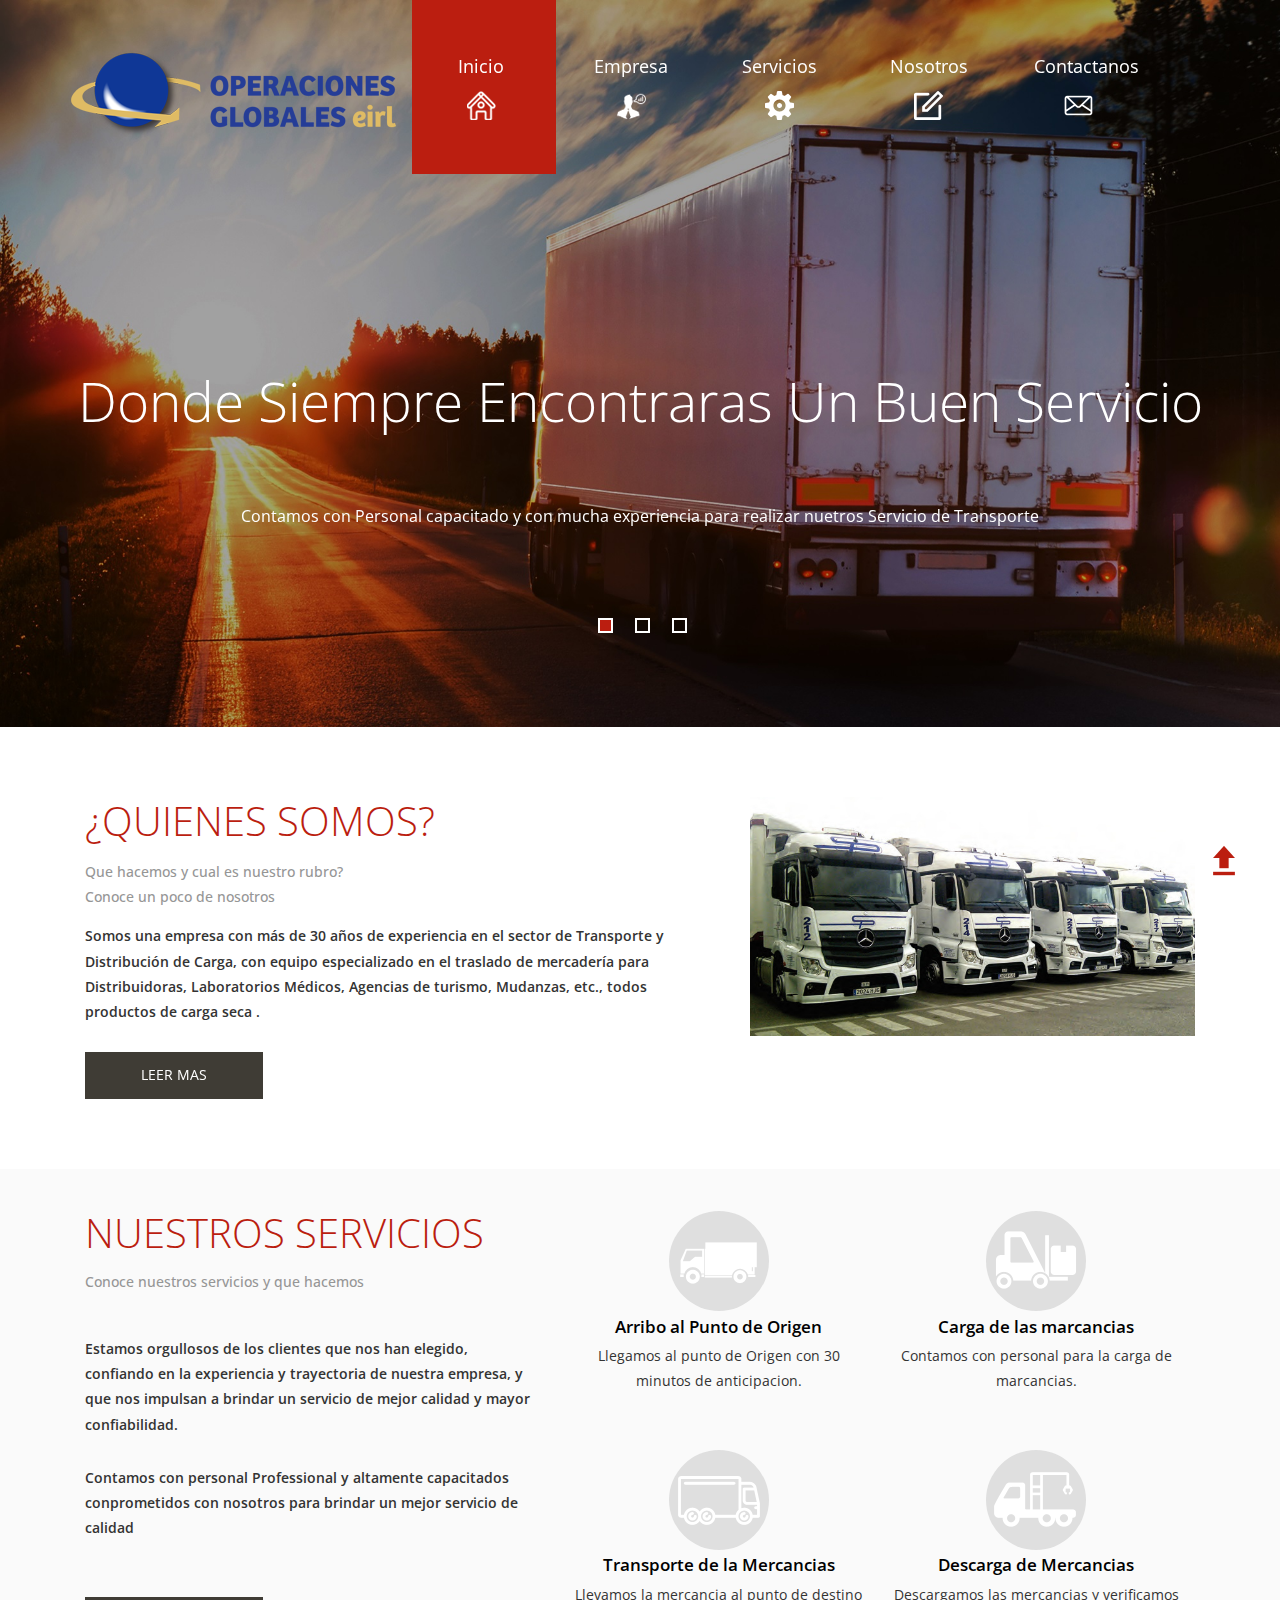
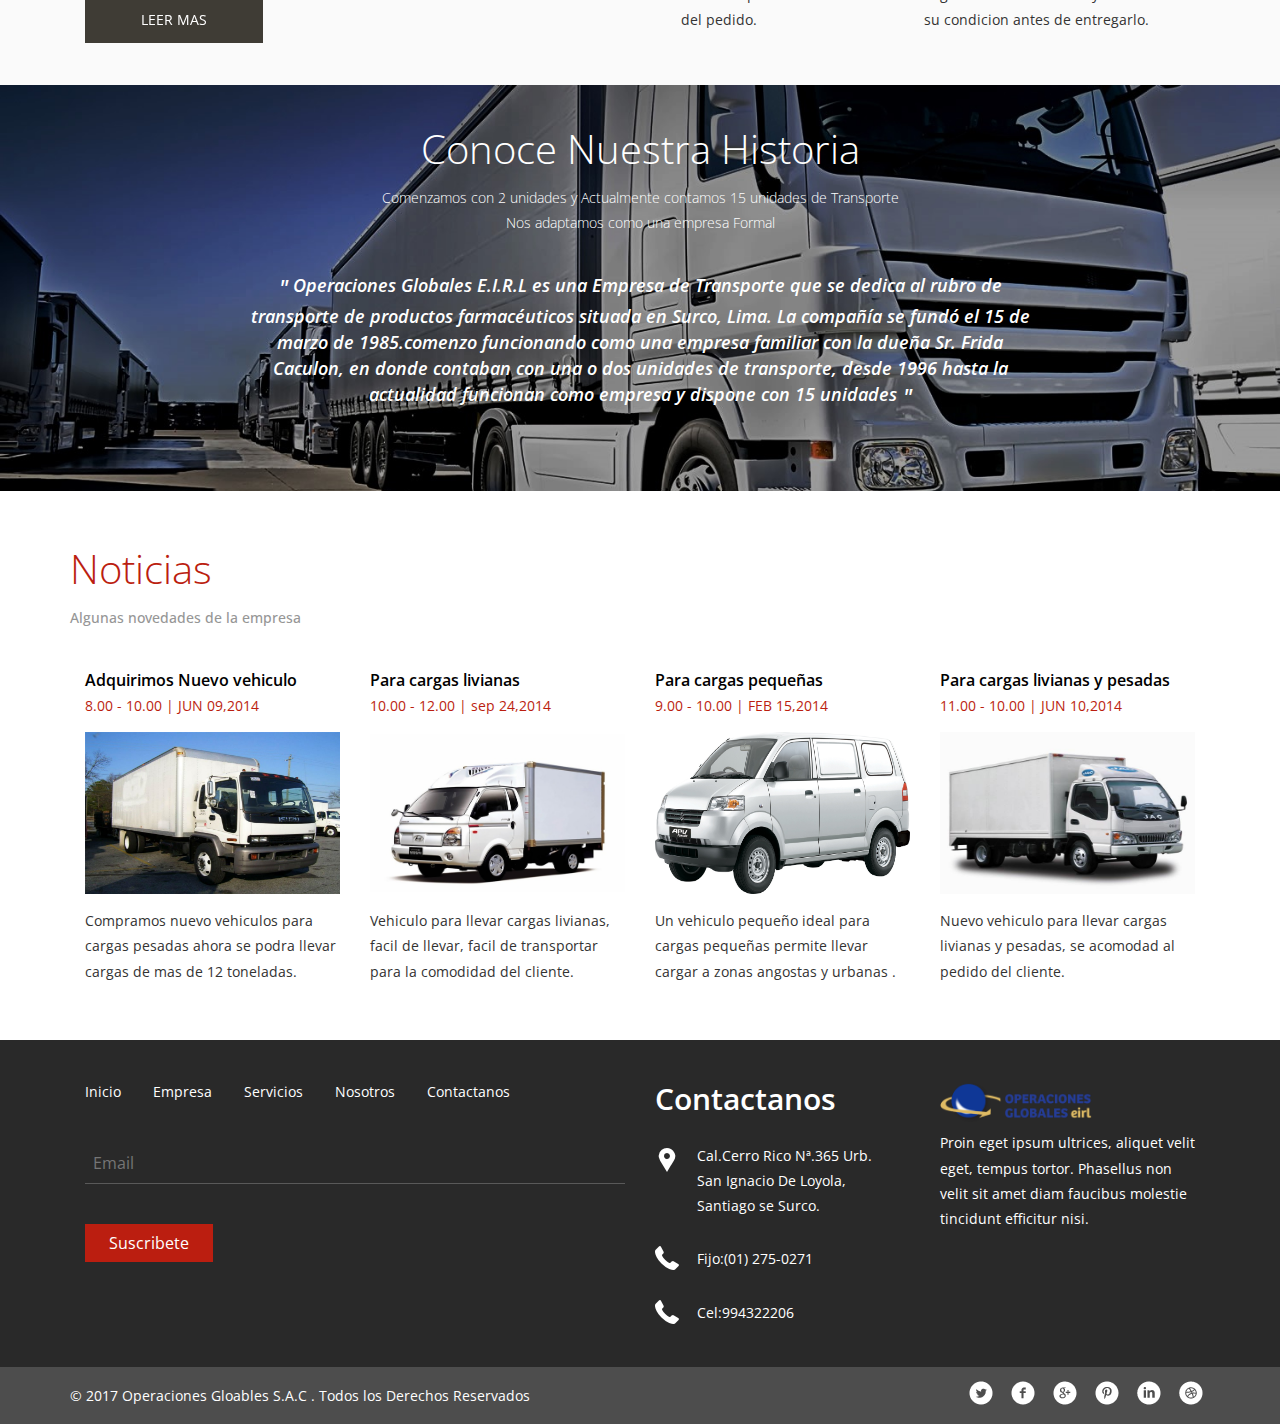
==== commit fa805692: "Update index.html" ====
--- a/index.html
+++ b/index.html
@@ -1,7 +1,7 @@
 <!DOCTYPE html>
 <html>
 <head>
-<title>Truck a Transport Category Flat Bootstrap Responsive Website Template| Home :: w3layouts</title>
+<title>Operaciones Globales</title>
 <meta name="viewport" content="width=device-width, initial-scale=1">
 <meta http-equiv="Content-Type" content="text/html; charset=utf-8" />
 <script type="application/x-javascript"> addEventListener("load", function() { setTimeout(hideURLbar, 0); }, false); function hideURLbar(){ window.scrollTo(0,1); } </script>
@@ -119,21 +119,21 @@
 				<ul class="rslides" id="slider3">
 					<li>
 						<div class="banner-info">
-								<h2>Donde Siempre <span> Encontraras </span> Un Buen Servicio</h2>  
+								<h2>Donde Siempre Encontraras Un Buen Servicio</h2>  
 								<div class="line"> </div>
 								<p>Contamos con Personal capacitado y con mucha experiencia para realizar nuetros Servicio de Transporte</p>
 						</div>
 					</li>
 					<li>
 						<div class="banner-info">
-								<h2>Haremos Que Tus <span> Productos </span> Llegen a Tiempo y Seguro</h2>
+								<h2>Haremos Que Tus Productos Llegen a Tiempo y Seguro</h2>
 								<div class="line"> </div>
 								<p>Valoramos su tiempo, Todos nuestros vehiculos cuentan con seguro contra terceros</p>
 						</div>
 					</li>
 					<li>
 						<div class="banner-info">
-								<h2>Contamos con un Gran <span> Flota De Vehiculos </span> A su Disposicion</h2>
+								<h2>Contamos con un Gran Flota De Vehiculos A su Disposicion</h2>
 								<div class="line"> </div>
 								<p>Tenemos una Flota de vehiculos con Diferentes Tonelajes para llevar sus diferentes pedidos</p>
 						</div>
@@ -362,4 +362,4 @@
 		<!-- //container -->
 	</div>
 </body>
-</html>+</html>
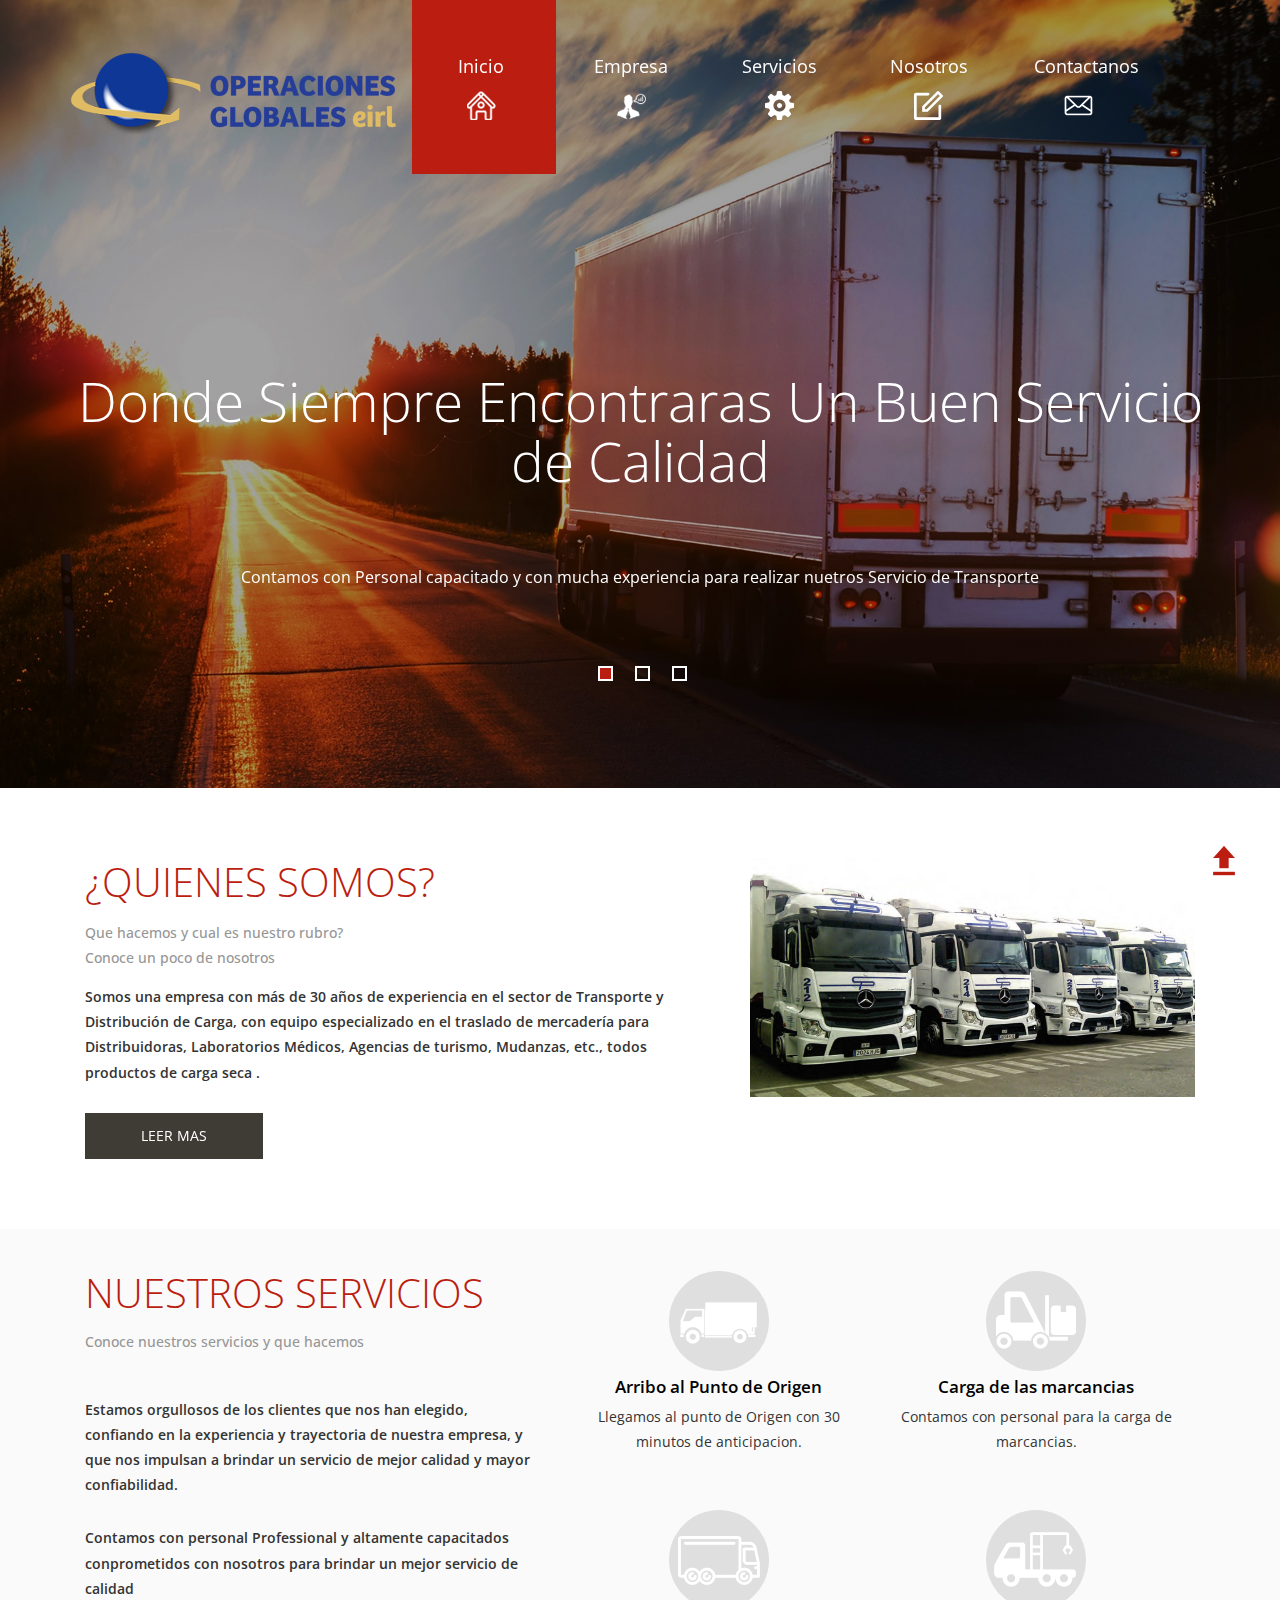
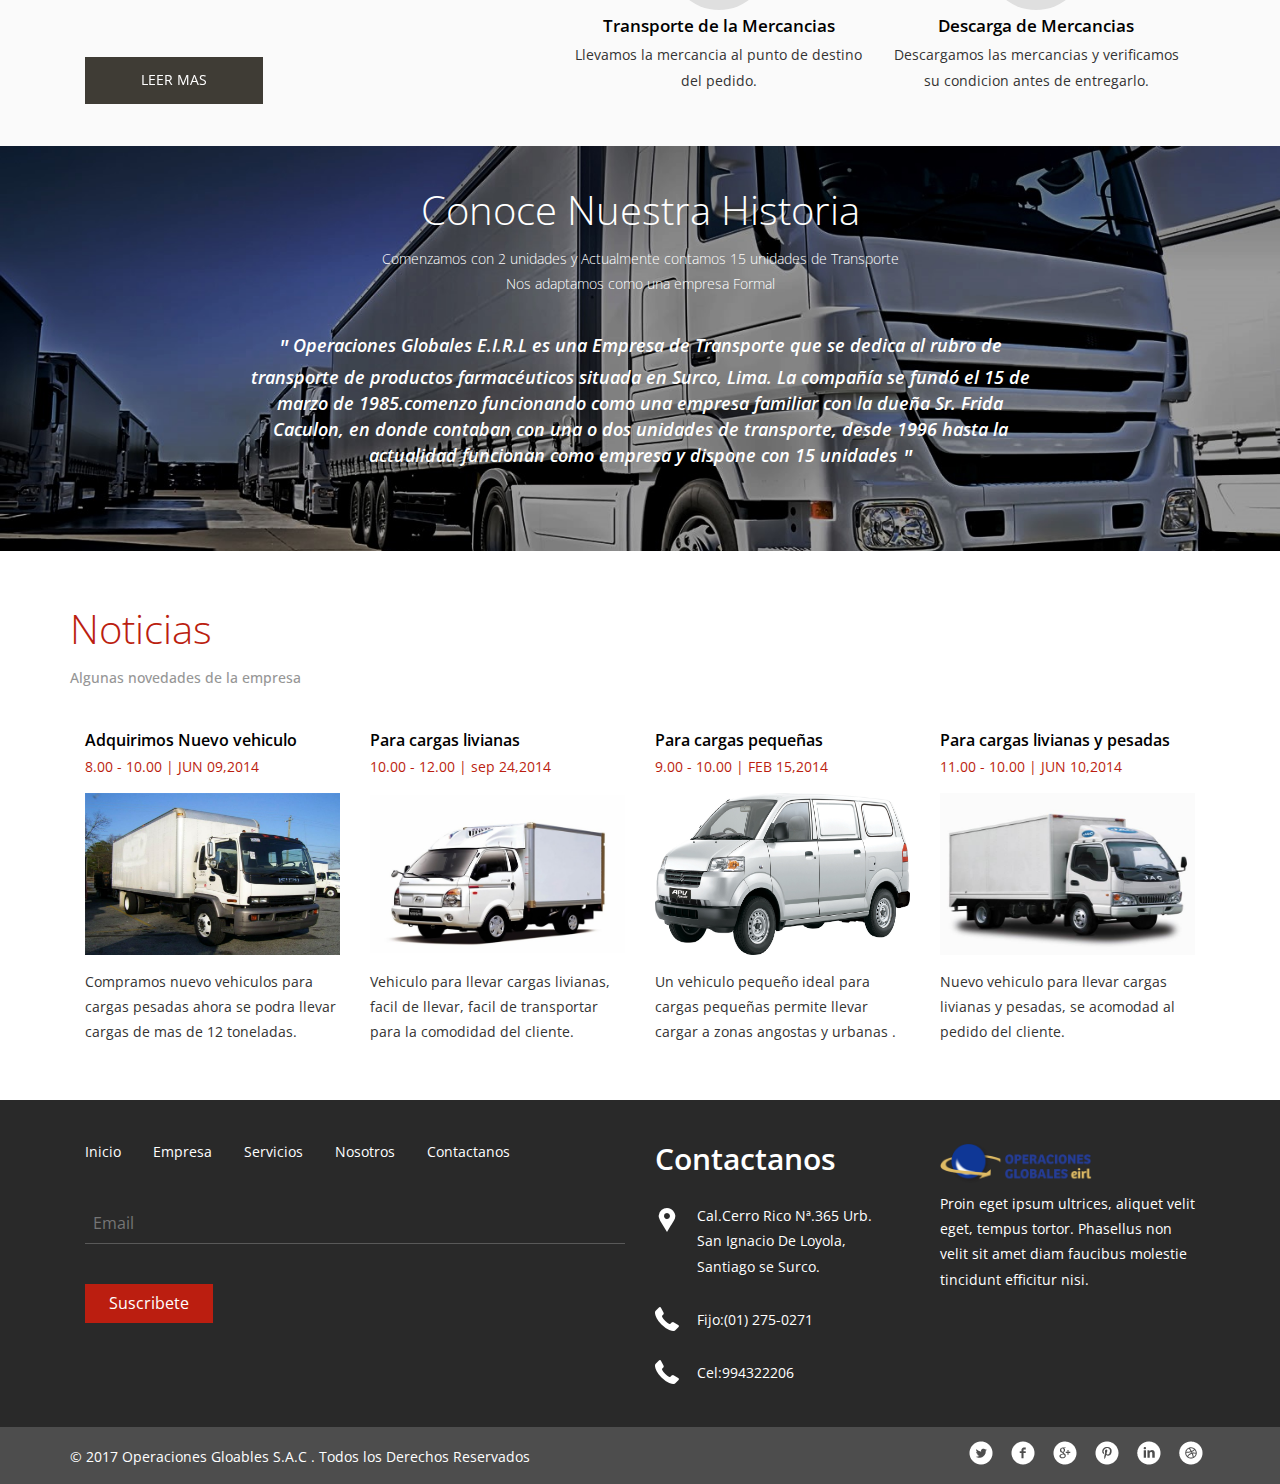
==== commit 0df63590: "Update index.html" ====
--- a/index.html
+++ b/index.html
@@ -119,7 +119,7 @@
 				<ul class="rslides" id="slider3">
 					<li>
 						<div class="banner-info">
-								<h2>Donde Siempre Encontraras Un Buen Servicio</h2>  
+								<h2>Donde Siempre Encontraras Un Buen Servicio de Calidad</h2>  
 								<div class="line"> </div>
 								<p>Contamos con Personal capacitado y con mucha experiencia para realizar nuetros Servicio de Transporte</p>
 						</div>
